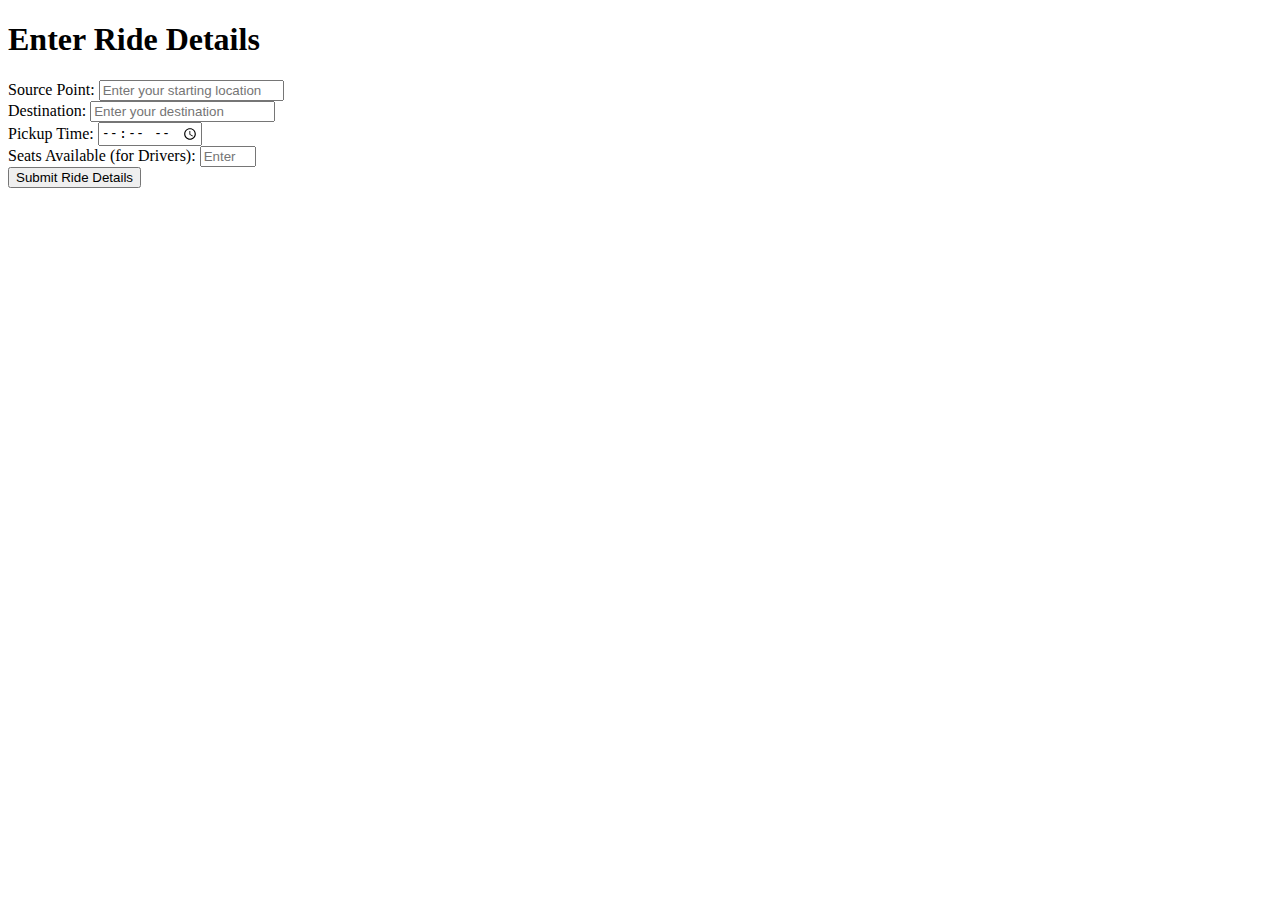
==== detailsH/index.html @ 7ddadef6 "Update index.html" ====
<!DOCTYPE html>
<html lang="en">
<head>
    <meta charset="UTF-8">
    <meta name="viewport" content="width=device-width, initial-scale=1.0">
    <title>Host details</title>
    <link rel="stylesheet" href="style.css">
</head>
<body>
    <div class="details-container">
        <h1>Enter Ride Details</h1>
        <form action="submit-ride-details" method="POST">
            <div class="form-group">
                <label for="source">Source Point:</label>
                <input type="text" id="source" name="source" placeholder="Enter your starting location" required>
            </div>
            
            <div class="form-group">
                <label for="destination">Destination:</label>
                <input type="text" id="destination" name="destination" placeholder="Enter your destination" required>
            </div>

            <div class="form-group">
                <label for="pickup-time">Pickup Time:</label>
                <input type="time" id="pickup-time" name="pickup-time" required>
            </div>

        
            <div class="form-group">
                <label for="seats-available">Seats Available (for Drivers):</label>
                <input type="number" id="seats-available" name="seats-available" min="1" max="10" placeholder="Enter available seats">
            </div>

            <button type="submit">Submit Ride Details</button>
        </form>
    </div>
</body>
</html>
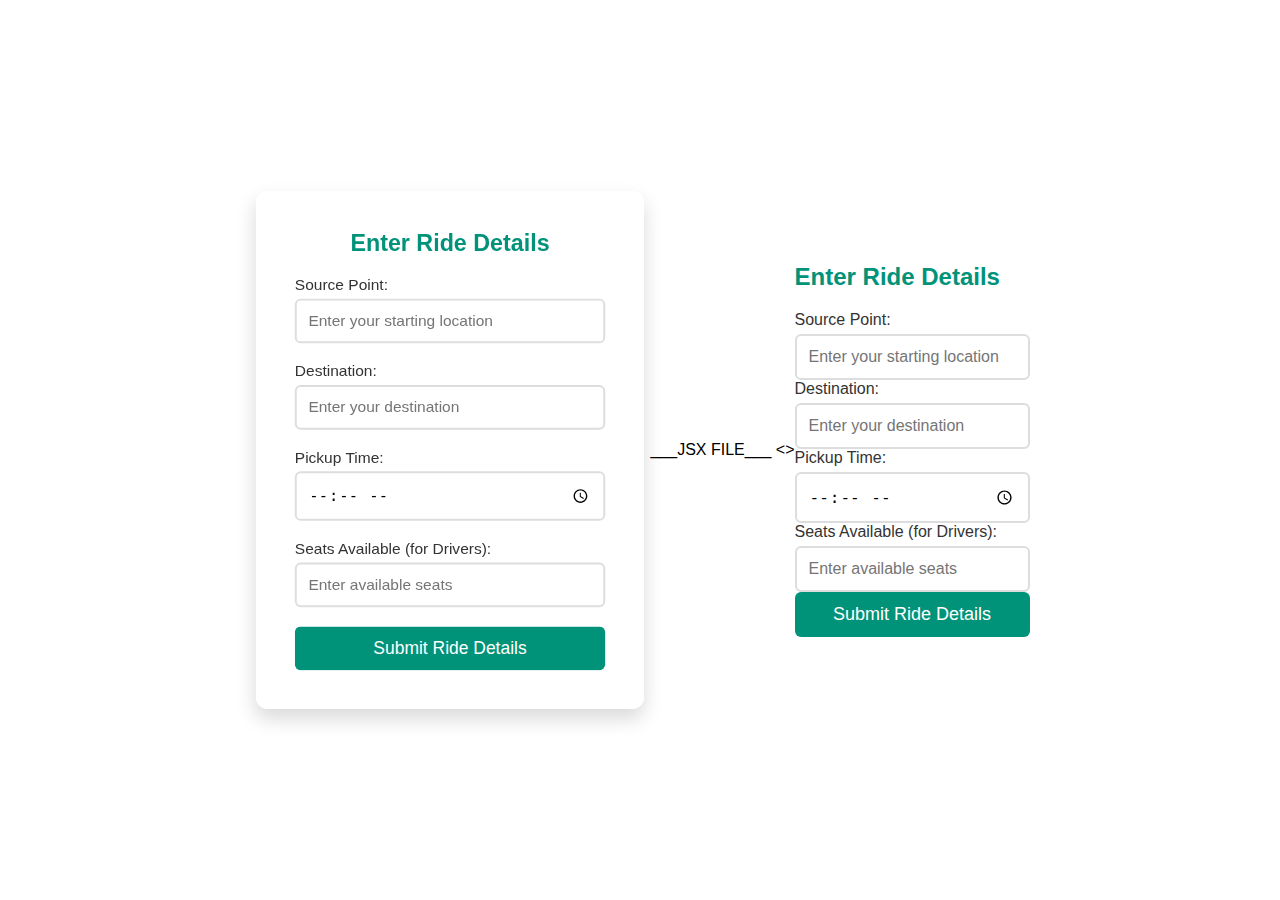
==== commit 1efb0c6e: "Update index.html" ====
--- a/detailsH/index.html
+++ b/detailsH/index.html
@@ -36,3 +36,55 @@
     </div>
 </body>
 </html>
+
+
+___JSX FILE___
+
+
+<>
+  <meta charSet="UTF-8" />
+  <meta name="viewport" content="width=device-width, initial-scale=1.0" />
+  <title>Host details</title>
+  <link rel="stylesheet" href="style.css" />
+  <div className="details-container">
+    <h1>Enter Ride Details</h1>
+    <form action="submit-ride-details" method="POST">
+      <div className="form-group">
+        <label htmlFor="source">Source Point:</label>
+        <input
+          type="text"
+          id="source"
+          name="source"
+          placeholder="Enter your starting location"
+          required=""
+        />
+      </div>
+      <div className="form-group">
+        <label htmlFor="destination">Destination:</label>
+        <input
+          type="text"
+          id="destination"
+          name="destination"
+          placeholder="Enter your destination"
+          required=""
+        />
+      </div>
+      <div className="form-group">
+        <label htmlFor="pickup-time">Pickup Time:</label>
+        <input type="time" id="pickup-time" name="pickup-time" required="" />
+      </div>
+      <div className="form-group">
+        <label htmlFor="seats-available">Seats Available (for Drivers):</label>
+        <input
+          type="number"
+          id="seats-available"
+          name="seats-available"
+          min={1}
+          max={10}
+          placeholder="Enter available seats"
+        />
+      </div>
+      <button type="submit">Submit Ride Details</button>
+    </form>
+  </div>
+</>
--- a/detailsH/style.css
+++ b/detailsH/style.css
@@ -0,0 +1,112 @@
+* {
+    margin: 0;
+    padding: 0;
+    box-sizing: border-box;
+}
+
+body {
+    font-family: 'Arial', sans-serif;
+    background-color: #fff;
+    /* White background */
+    display: flex;
+    justify-content: center;
+    align-items: center;
+    height: 100vh;
+    background-image: url('carpool-background.jpg');
+    /* Replace with a relevant image */
+    background-size: cover;
+    background-position: center;
+}
+
+.details-container {
+    background-color: rgba(255, 255, 255, 0.95);
+    /* Slightly transparent white for the container */
+    padding: 40px;
+    border-radius: 12px;
+    box-shadow: 0 10px 20px rgba(0, 0, 0, 0.15);
+    width: 400px;
+    text-align: center;
+    transform: scale(0.97);
+    transition: transform 0.3s ease, box-shadow 0.3s ease;
+}
+
+.details-container:hover {
+    transform: translateY(-10px);
+    /* Lifts the container slightly */
+    box-shadow: 0 15px 30px rgba(0, 0, 0, 0.25);
+    /* Increases the shadow on hover */
+}
+
+h1 {
+    margin-bottom: 20px;
+    color: #009379;
+    /* Teal for the heading */
+    font-size: 24px;
+    font-weight: bold;
+}
+
+.form-group {
+    margin-bottom: 20px;
+    text-align: left;
+}
+
+label {
+    display: block;
+    font-size: 16px;
+    margin-bottom: 5px;
+    color: #333;
+    /* Neutral dark gray for labels */
+    transition: color 0.3s ease;
+}
+
+input[type="text"],
+input[type="time"],
+input[type="date"],
+input[type="number"] {
+    width: 100%;
+    padding: 12px;
+    border: 2px solid #ddd;
+    /* Light gray border */
+    border-radius: 6px;
+    font-size: 16px;
+    transition: border-color 0.3s ease, box-shadow 0.3s ease;
+}
+
+input[type="text"]:focus,
+input[type="time"]:focus,
+input[type="date"]:focus,
+input[type="number"]:focus {
+    border-color: #009379;
+    /* Teal border when focused */
+    box-shadow: 0 0 8px rgba(0, 147, 121, 0.5);
+    /* Teal glow on focus */
+    outline: none;
+}
+
+button {
+    padding: 12px 20px;
+    background-color: #009379;
+    /* Teal button */
+    color: #fff;
+    /* White text on button */
+    border: none;
+    border-radius: 6px;
+    cursor: pointer;
+    font-size: 18px;
+    width: 100%;
+    transition: background-color 0.3s ease, transform 0.2s ease;
+}
+
+button:hover {
+    background-color: #007e66;
+    /* Darker teal on hover */
+    transform: translateY(-3px);
+    /* Lift effect on hover */
+}
+
+button:active {
+    background-color: #006b59;
+    /* Darkest teal on active click */
+    transform: translateY(1px);
+    /* Subtle press effect */
+}
--- a/detailsH/style.css
+++ b/detailsH/style.css
@@ -0,0 +1,112 @@
+* {
+    margin: 0;
+    padding: 0;
+    box-sizing: border-box;
+}
+
+body {
+    font-family: 'Arial', sans-serif;
+    background-color: #fff;
+    /* White background */
+    display: flex;
+    justify-content: center;
+    align-items: center;
+    height: 100vh;
+    background-image: url('carpool-background.jpg');
+    /* Replace with a relevant image */
+    background-size: cover;
+    background-position: center;
+}
+
+.details-container {
+    background-color: rgba(255, 255, 255, 0.95);
+    /* Slightly transparent white for the container */
+    padding: 40px;
+    border-radius: 12px;
+    box-shadow: 0 10px 20px rgba(0, 0, 0, 0.15);
+    width: 400px;
+    text-align: center;
+    transform: scale(0.97);
+    transition: transform 0.3s ease, box-shadow 0.3s ease;
+}
+
+.details-container:hover {
+    transform: translateY(-10px);
+    /* Lifts the container slightly */
+    box-shadow: 0 15px 30px rgba(0, 0, 0, 0.25);
+    /* Increases the shadow on hover */
+}
+
+h1 {
+    margin-bottom: 20px;
+    color: #009379;
+    /* Teal for the heading */
+    font-size: 24px;
+    font-weight: bold;
+}
+
+.form-group {
+    margin-bottom: 20px;
+    text-align: left;
+}
+
+label {
+    display: block;
+    font-size: 16px;
+    margin-bottom: 5px;
+    color: #333;
+    /* Neutral dark gray for labels */
+    transition: color 0.3s ease;
+}
+
+input[type="text"],
+input[type="time"],
+input[type="date"],
+input[type="number"] {
+    width: 100%;
+    padding: 12px;
+    border: 2px solid #ddd;
+    /* Light gray border */
+    border-radius: 6px;
+    font-size: 16px;
+    transition: border-color 0.3s ease, box-shadow 0.3s ease;
+}
+
+input[type="text"]:focus,
+input[type="time"]:focus,
+input[type="date"]:focus,
+input[type="number"]:focus {
+    border-color: #009379;
+    /* Teal border when focused */
+    box-shadow: 0 0 8px rgba(0, 147, 121, 0.5);
+    /* Teal glow on focus */
+    outline: none;
+}
+
+button {
+    padding: 12px 20px;
+    background-color: #009379;
+    /* Teal button */
+    color: #fff;
+    /* White text on button */
+    border: none;
+    border-radius: 6px;
+    cursor: pointer;
+    font-size: 18px;
+    width: 100%;
+    transition: background-color 0.3s ease, transform 0.2s ease;
+}
+
+button:hover {
+    background-color: #007e66;
+    /* Darker teal on hover */
+    transform: translateY(-3px);
+    /* Lift effect on hover */
+}
+
+button:active {
+    background-color: #006b59;
+    /* Darkest teal on active click */
+    transform: translateY(1px);
+    /* Subtle press effect */
+}
